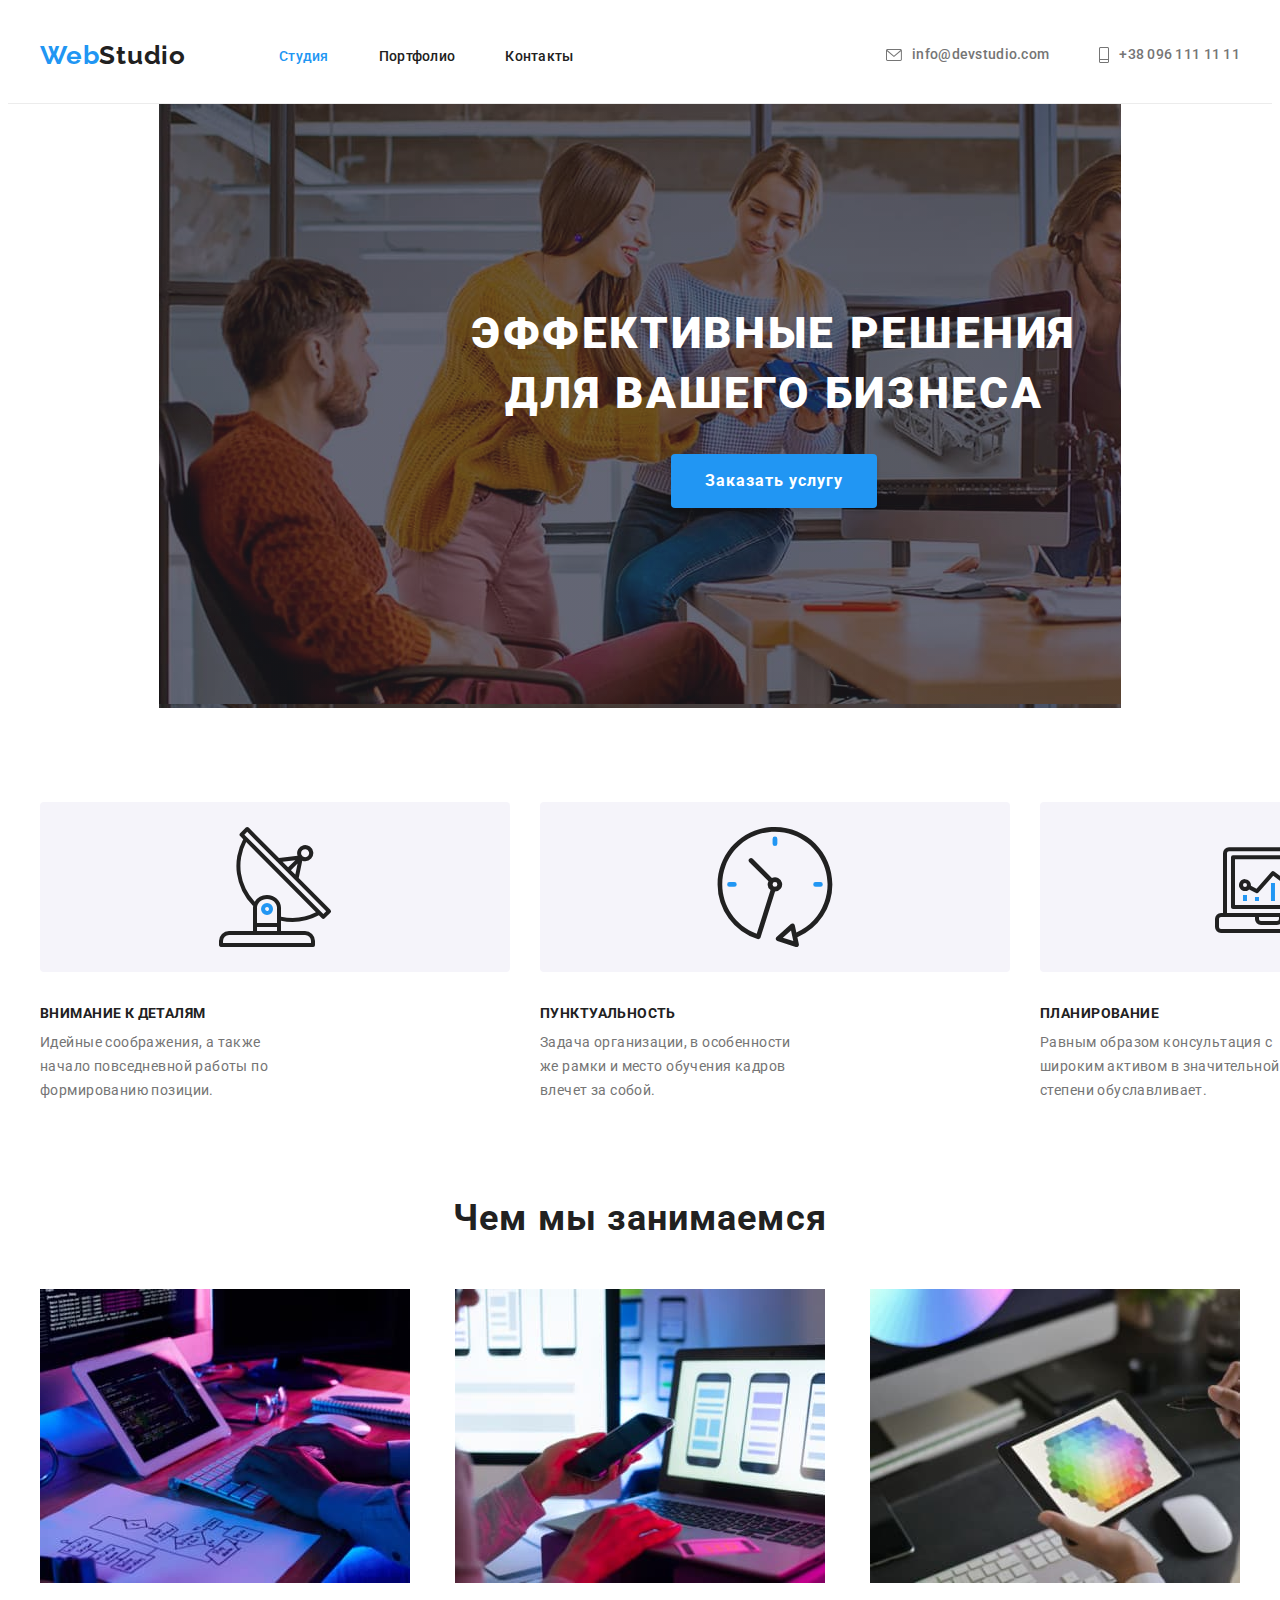
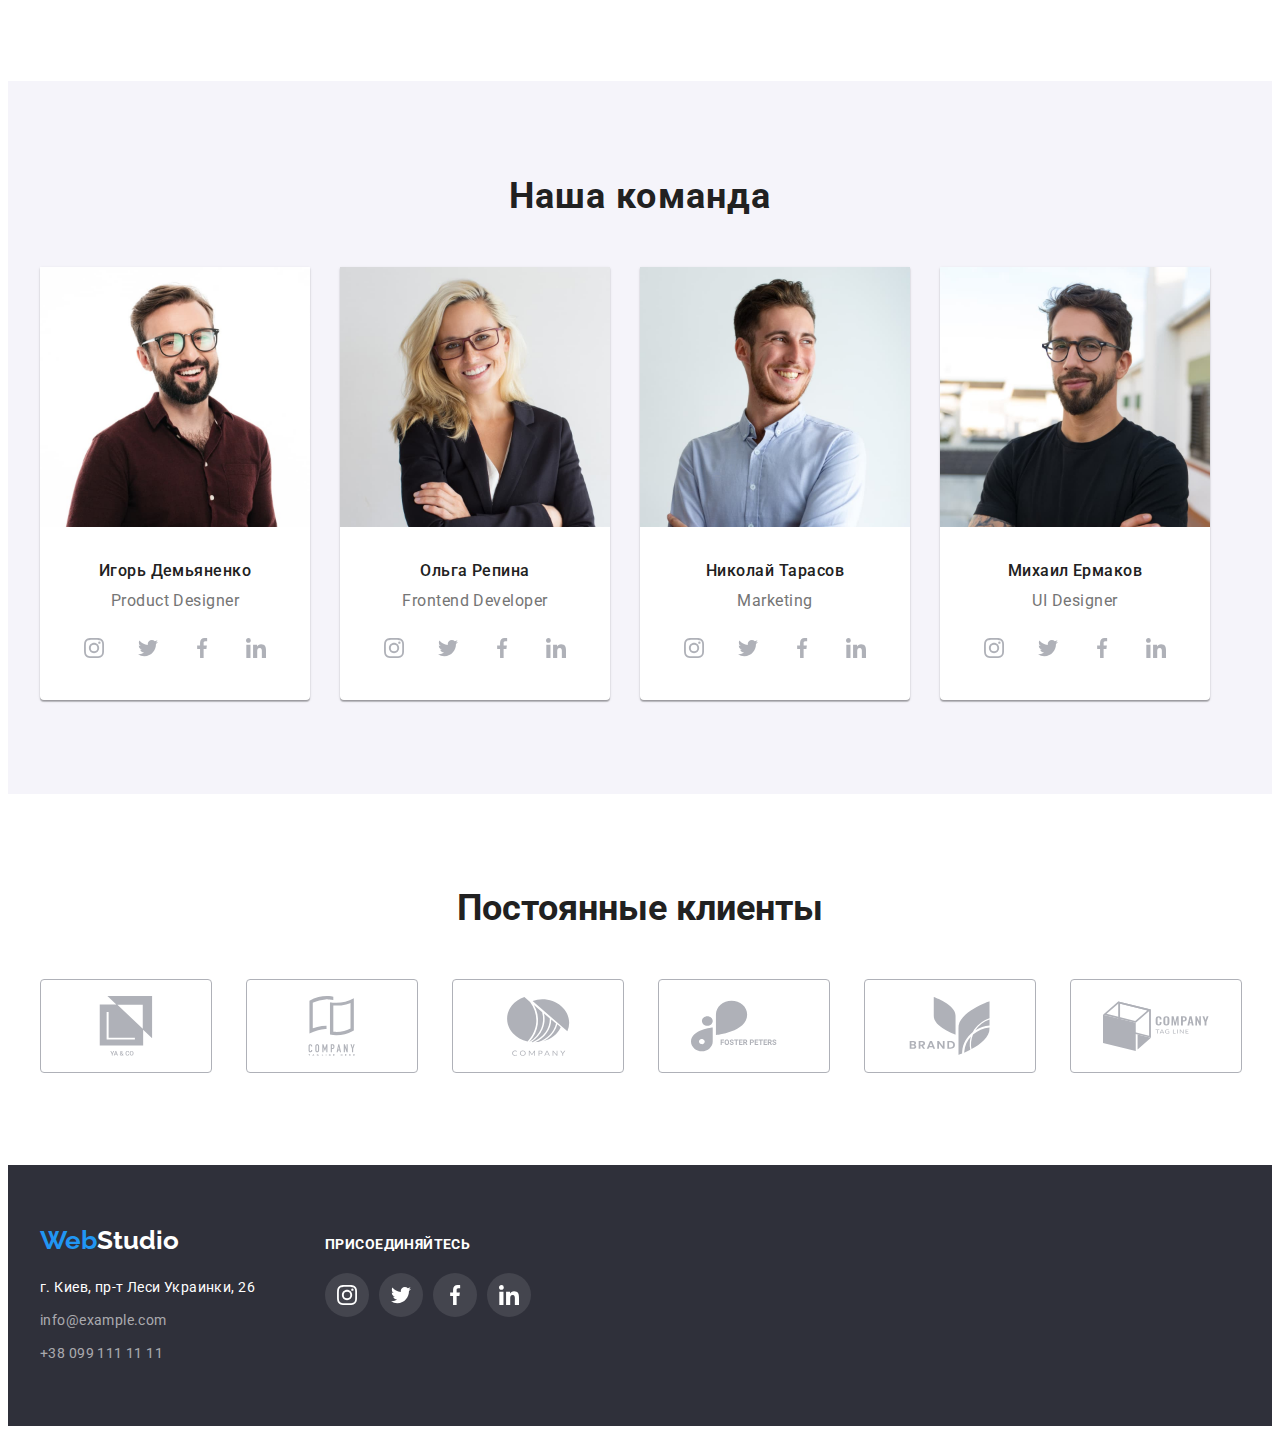
==== index.html @ c55ab740 "SVG icons" ====
<!DOCTYPE html>
<html lang="ru">
  <head>
    <meta charset="UTF-8" />
    <meta http-equiv="X-UA-Compatible" content="IE=edge" />
    <meta name="viewport" content="width=device-width, initial-scale=1.0" />
    <title>Web Studio</title>
    <link rel="preconnect" href="https://fonts.gstatic.com" />
    <link
      href="https://fonts.googleapis.com/css2?family=Raleway:wght@700&family=Roboto:wght@400;500;700;900&display=swap"
      rel="stylesheet"
    />
    <link
      rel="stylesheet"
      href="https://cdnjs.cloudflare.com/ajax/libs/modern-normalize/1.1.0/modern-normalize.min.css"
      integrity="sha512-wpPYUAdjBVSE4KJnH1VR1HeZfpl1ub8YT/NKx4PuQ5NmX2tKuGu6U/JRp5y+Y8XG2tV+wKQpNHVUX03MfMFn9Q=="
      crossorigin="anonymous"
      referrerpolicy="no-referrer"
    />
    <link rel="stylesheet" href="./css/styles.css" />
  </head>
  <body>
    <!-- HEADER -->
    <header class="header">
      <div class="container header-container">
        <nav class="navigation">
          <a class="header-logo link" lang="en" href="./index.html">
            <span class="first-word-header-logo">Web</span>Studio
          </a>

          <ul class="menu list">
            <li class="menu-item">
              <a class="menu-link link current" href="./index.html">Студия</a>
            </li>

            <li class="menu-item">
              <a class="menu-link link" href="./portfolio.html">Портфолио</a>
            </li>

            <li class="menu-item">
              <a class="menu-link link" href="">Контакты</a>
            </li>
          </ul>
        </nav>

        <ul class="header-contacts list">
          <li class="header-contacts-items">
            <a class="mail-link link" href="mailto:info@devstudio.com">
            <svg class="mail-link-icon" width="16" height="12">
              <use href="/img/sprite.svg#icon-envelope-icon"></use>
              </svg>
             info@devstudio.com
            </a>
            </li>
          <li>
            <a class="tel-link link" href="tel:+380961111111">
           <svg class="tel-link-icon" width="10" height="16">
              <use href="/img/sprite.svg#icon-tel-icon"></use>
              </svg>
          +38 096 111 11 11
            </a>
          </li>
        </ul>
      </div>
    </header>

    <main>
      <!-- HERO -->
      <section class="hero section">
        <div class="container">
          <h1 class="hero-title">ЭФФЕКТИВНЫЕ РЕШЕНИЯ ДЛЯ ВАШЕГО БИЗНЕСА</h1>

          <button class="modal-btn-hero" type="button">Заказать услугу</button>
        </div>
      </section>
      <!-- Features -->
      <section class="features section">
        <div class="container">
          <h2 class="features-hidden-title hidden">Особенности</h2>
          <ul class="features-list list">
            <li class="features-items">
              <svg class="features-list-icons" width="270" height="120">
                <use href="/img/sprite.svg#icon-antenna"></use>
              </svg>
              <h3 class="features-title">Внимание к деталям</h3>
              <p class="features-description">
                Идейные соображения, а также начало повседневной работы по формированию позиции.
              </p>
            </li>
            <li class="features-items">
         <svg class="features-list-icons" width="270" height="120">
                <use href="/img/sprite.svg#icon-time"></use>
              </svg>
              <h3 class="features-title">Пунктуальность</h3>
              <p class="features-description">
                Задача организации, в особенности же рамки и место обучения кадров влечет за собой.
              </p>
            </li>
            <li class="features-items">
               <svg class="features-list-icons" width="270" height="120">
                <use href="/img/sprite.svg#icon-pc-icon"></use>
              </svg>
              <h3 class="features-title">Планирование</h3>
              <p class="features-description">
                Равным образом консультация с широким активом в значительной степени обуславливает.
              </p>
            </li>
            <li class="features-items">
               <svg class="features-list-icons" width="270" height="120">
                <use href="/img/sprite.svg#icon-astronaut"></use>
              </svg>
              <h3 class="features-title">Современные технологии</h3>
              <p class="features-description">
                Значимость этих проблем настолько очевидна, что реализация плановых заданий.
              </p>
            </li>
          </ul>
        </div>
      </section>
      <!-- What are we doing -->
      <section class="activity section">
        <div class="container">
          <h2 class="activity-title">Чем мы занимаемся</h2>
          <ul class="activity-list list">
            <li class="activity-items">
              <img
                class="activity-imgs"
                src="./img/box-1.jpg"
                alt="разметка"
                width="370"
                height="294"
              />
            </li>
            <li class="activity-items">
              <img
                class="activity-imgs"
                src="./img/box-2.jpg"
                alt="приложения"
                width="370"
                height="294"
              />
            </li>
            <li class="activity-items">
              <img
                class="activity-imgs"
                src="./img/box-3.jpg"
                alt="дизайн"
                width="370"
                height="294"
              />
            </li>
          </ul>
        </div>
      </section>
      <!-- Our team -->
      <section class="team section">
        <div class="container">
          <h2 class="team-title">Наша команда</h2>
          <ul class="team-list list">
            <li class="team-items">
              <img
                class="team-imgs"
                src="./img/img-1.jpg"
                alt="Игорь Демьяненко"
                width="270"
                height="260"
              />
              <div class="team-box">
                <h3 class="team-subtitle">Игорь Демьяненко</h3>
                <p class="team-description" lang="en">Product Designer</p>
                <ul class="team-social-list">
                  <li class="team-social-list-item list">
                    <a href="" class="team-social-list-link link">
                      <svg class="team-social-list-icons" width="20" height="20">
                        <use href="/img/sprite.svg#icon-instagram"></use>
                      </svg>
                    </a>
                  </li>
                  <li class="team-social-list-item list">
                    <a href="" class="team-social-list-link link">
                      <svg class="team-social-list-icons" width="20" height="20">
                        <use href="/img/sprite.svg#icon-twitter"></use>
                      </svg>
                    </a>
                  </li>
                  <li class="team-social-list-item list">
                    <a href="" class="team-social-list-link link">
                      <svg class="team-social-list-icons" width="20" height="20">
                        <use href="/img/sprite.svg#icon-facebook"></use>
                      </svg>
                    </a>
                  </li>
                  <li class="team-social-list-item list">
                    <a href="" class="team-social-list-link link">
                      <svg class="team-social-list-icons" width="20" height="20">
                        <use href="/img/sprite.svg#icon-linkedin"></use>
                      </svg>
                    </a>
                  </li>
                </ul>
              </div>
            </li>
            <li class="team-items">
              <img
                class="team-imgs"
                src="./img/img-2.jpg"
                alt="Ольга Репина"
                width="270"
                height="260"
              />
              <div class="team-box">
                <h3 class="team-subtitle">Ольга Репина</h3>
                <p class="team-description" lang="en">Frontend Developer</p>
                <ul class="team-social-list">
                  <li class="team-social-list-item list">
                    <a href="" class="team-social-list-link link">
                      <svg class="team-social-list-icons" width="20" height="20">
                        <use href="/img/sprite.svg#icon-instagram"></use>
                      </svg>
                    </a>
                  </li>
                  <li class="team-social-list-item list">
                    <a href="" class="team-social-list-link link">
                      <svg class="team-social-list-icons" width="20" height="20">
                        <use href="/img/sprite.svg#icon-twitter"></use>
                      </svg>
                    </a>
                  </li>
                  <li class="team-social-list-item list">
                    <a href="" class="team-social-list-link link">
                      <svg class="team-social-list-icons" width="20" height="20">
                        <use href="/img/sprite.svg#icon-facebook"></use>
                      </svg>
                    </a>
                  </li>
                  <li class="team-social-list-item list">
                    <a href="" class="team-social-list-link link">
                      <svg class="team-social-list-icons" width="20" height="20">
                        <use href="/img/sprite.svg#icon-linkedin"></use>
                      </svg>
                    </a>
                  </li>
                </ul>
              </div>
            </li>
            <li class="team-items">
              <img
                class="team-imgs"
                src="./img/img-3.jpg"
                alt="Николай Тарасов"
                width="270"
                height="260"
              />
              <div class="team-box">
                <h3 class="team-subtitle">Николай Тарасов</h3>
                <p class="team-description" lang="en">Marketing</p>
                <ul class="team-social-list">
                  <li class="team-social-list-item list">
                    <a href="" class="team-social-list-link link">
                      <svg class="team-social-list-icons" width="20" height="20">
                        <use href="/img/sprite.svg#icon-instagram"></use>
                      </svg>
                    </a>
                  </li>
                  <li class="team-social-list-item list">
                    <a href="" class="team-social-list-link link">
                      <svg class="team-social-list-icons" width="20" height="20">
                        <use href="/img/sprite.svg#icon-twitter"></use>
                      </svg>
                    </a>
                  </li>
                  <li class="team-social-list-item list">
                    <a href="" class="team-social-list-link link">
                      <svg class="team-social-list-icons" width="20" height="20">
                        <use href="/img/sprite.svg#icon-facebook"></use>
                      </svg>
                    </a>
                  </li>
                  <li class="team-social-list-item list">
                    <a href="" class="team-social-list-link link">
                      <svg class="team-social-list-icons" width="20" height="20">
                        <use href="/img/sprite.svg#icon-linkedin"></use>
                      </svg>
                    </a>
                  </li>
                </ul>
              </div>
            </li>
            <li class="team-items">
              <img
                class="team-imgs"
                src="./img/img-4.jpg"
                alt="Михаил Ермаков"
                width="270"
                height="260"
              />
              <div class="team-box">
                <h3 class="team-subtitle">Михаил Ермаков</h3>
                <p class="team-description" lang="en">UI Designer</p>
                <ul class="team-social-list">
                  <li class="team-social-list-item list">
                    <a href="" class="team-social-list-link link">
                      <svg class="team-social-list-icons" width="20" height="20">
                        <use href="/img/sprite.svg#icon-instagram"></use>
                      </svg>
                    </a>
                  </li>
                  <li class="team-social-list-item list">
                    <a href="" class="team-social-list-link link">
                      <svg class="team-social-list-icons" width="20" height="20">
                        <use href="/img/sprite.svg#icon-twitter"></use>
                      </svg>
                    </a>
                  </li>
                  <li class="team-social-list-item list">
                    <a href="" class="team-social-list-link link">
                      <svg class="team-social-list-icons" width="20" height="20">
                        <use href="/img/sprite.svg#icon-facebook"></use>
                      </svg>
                    </a>
                  </li>
                  <li class="team-social-list-item list">
                    <a href="" class="team-social-list-link link">
                      <svg class="team-social-list-icons" width="20" height="20">
                        <use href="/img/sprite.svg#icon-linkedin"></use>
                      </svg>
                    </a>
                  </li>
                </ul>
              </div>
            </li>
          </ul>
        </div>
      </section>
      <!-- Customers -->
      <section class="customers section">
        <div class="container">
          <h2 class="customers-title">Постоянные клиенты</h2>
          <ul class="customers-list list">
            <li class="customers-list-item">
              <a href="" class="customers-link link">
                <svg class="customers-icons" width="41" height="47">
                  <use href="/img/sprite.svg#icon-logo-1"></use>
                </svg>
              </a>
            </li>
            <li class="customers-list-item">
              <a href="" class="customers-link link">
                <svg class="customers-icons" width="41" height="47">
                  <use href="/img/sprite.svg#icon-logo-2"></use>
                </svg>
              </a>
            </li>
            <li class="customers-list-item">
              <a href="" class="customers-link link">
                <svg class="customers-icons" width="41" height="47">
                  <use href="/img/sprite.svg#icon-logo-3"></use>
                </svg>
              </a>
            </li>
            <li class="customers-list-item">
              <a href="" class="customers-link link">
                <svg class="customers-icons" width="41" height="47">
                  <use href="/img/sprite.svg#icon-logo-4"></use>
                </svg>
              </a>
            </li>
            <li class="customers-list-item">
              <a href="" class="customers-link link">
                <svg class="customers-icons" width="41" height="47">
                  <use href="/img/sprite.svg#icon-logo-5"></use>
                </svg>
              </a>
            </li>
            <li class="customers-list-item">
              <a href="" class="customers-link link">
                <svg class="customers-icons" width="41" height="47">
                  <use href="/img/sprite.svg#icon-logo-6"></use>
                </svg>
              </a>
            </li>
          </ul>
        </div>
      </section>
    </main>
    <!-- FOOTER -->
    <footer class="footer">
      <div class="container footer-box-flex">
        <div class="footer-left-box">
<a class="footer-logo link" lang="en" href="./index.html">
          <span class="first-word-footer-logo">Web</span>Studio
        </a>
        <address class="footer-contacts">
          <ul class="footer-contacts-list list">
            <li class="footer-contacts-items">
              <a
                class="footer-contacts-address link"
                href="https://goo.gl/maps/xRziThTajR1GdXdM6"
                target="_blank"
                rel="noopener noreferrer"
                >г. Киев, пр-т Леси Украинки, 26
              </a>
            </li>
            <li class="footer-contacts-items">
              <a class="footer-contacts-links link" href="mailto:info@example.com"
                >info@example.com</a
              >
            </li>
            <li class="footer-contacts-items">
              <a class="footer-contacts-links link" href="tel:+380991111111">+38 099 111 11 11</a>
            </li>
          </ul>
        </address>
        </div>
        <div class="footer-right-box">
        <h3 class="footer-right-box-title">присоединяйтесь</h3>
        <ul class="footer-social-list">
                  <li class="footer-social-list-item list">
                    <a href="" class="footer-social-list-link link">
                      <svg class="footer-social-list-icons" width="20" height="20">
                        <use href="/img/sprite.svg#icon-instagram"></use>
                      </svg>
                    </a>
                  </li>
                  <li class="footer-social-list-item list">
                    <a href="" class="footer-social-list-link link">
                      <svg class="footer-social-list-icons" width="20" height="20">
                        <use href="/img/sprite.svg#icon-twitter"></use>
                      </svg>
                    </a>
                  </li>
                  <li class="footer-social-list-item list">
                    <a href="" class="footer-social-list-link link">
                      <svg class="footer-social-list-icons" width="20" height="20">
                        <use href="/img/sprite.svg#icon-facebook"></use>
                      </svg>
                    </a>
                  </li>
                  <li class="footer-social-list-item list">
                    <a href="" class="footer-social-list-link link">
                      <svg class="footer-social-list-icons" width="20" height="20">
                        <use href="/img/sprite.svg#icon-linkedin"></use>
                      </svg>
                    </a>
                  </li>
                </ul>
        




        </div>
        
      </div>
    </footer>
  </body>
</html>
---- css/styles.css ----
:root {
  --main-font: 'Roboto', sans-serif;
  --secondary-font: 'Raleway', sans-serif;
  --accent-color: #2196f3;
  --main-font-color: #212121;
  --secondary-font-color: #ffffff;
  --descriprion-font-color: #757575;
  --hover-hero-btn-color: #188ce8;
  --background-color-team: #f5f4fa;
  --second-background-color: #2f303a;
  --footter-cont-list: rgba(255, 255, 255, 0.6);
  --social-links-color: #AFB1B8;
}

body {
  color: var(--main-font-color);
  font-family: var(--main-font);
}

.link {
  text-decoration: none;
}
.list {
  list-style: none;
}
h1,
h2,
h3,
h4,
h5,
h6,
p {
  margin-top: 0;
  margin-bottom: 0;
}
ul,
ol {
  margin-top: 0;
  margin-bottom: 0;
  margin-left: 0;
  padding-left: 0;
}
/* ===============COMPONENTS================== */
.hidden {
  display: none;
}
.container {
  width: 1200px;
  margin: 0 auto;
  padding-left: 15px;
  padding-right: 15px;
}
.section {
  padding-top: 94px;
  padding-bottom: 94px;
}

/* ================END COMPONENTS================= */
/* =======HEADER======== */
.header {
  padding-top: 32px;
  padding-bottom: 32px;
  border-bottom: 1px solid #ececec;
}
.header-container {
  display: flex;
  align-items: center;
  justify-content: space-between;
}
.navigation {
  display: flex;
  align-items: center;
}
.header-contacts {
  display: flex;
  align-items: center;
  padding-left: 0;
}
.header-logo {
  margin-right: 93px;
}
.menu {
  display: flex;
  align-items: center;
  padding-left: 0;
}
.menu-item:not(:last-child) {
  margin-right: 50px;
}
.header-contacts-items:not(:last-child) {
  margin-right: 50px;
}
.header-logo {
  font-family: var(--secondary-font);
  font-weight: 700;
  font-size: 26px;
  line-height: 1.19;

  letter-spacing: 0.03em;
  color: var(--main-font-color);
}
.first-word-header-logo {
  color: var(--accent-color);
}
.menu-link {
  font-weight: 500;
  font-size: 14px;
  line-height: 1.14;
  letter-spacing: 0.02em;
  color: var(--main-font-color);
}
.menu-link:hover,
.menu-link:focus {
  color: var(--accent-color);
}
.mail-link,
.tel-link {
  display: flex;
  align-items: center;
  font-weight: 500;
  font-size: 14px;
  line-height: 1.14;
  letter-spacing: 0.02em;
  color: var(--descriprion-font-color);
}
.mail-link:hover,
.mail-link :focus {
  color: var(--accent-color);
}
.tel-link:hover,
.tel-link:focus {
  color: var(--accent-color);
}
.current {
  color: var(--accent-color);
}
.mail-link-icon, .tel-link-icon {
  fill: var(--descriprion-font-color);
  margin-right: 10px;
}
.mail-link:hover .mail-link-icon,
.mail-link:focus .mail-link-icon {
fill: var(--accent-color);
}
.tel-link:hover .tel-link-icon,
.tel-link:focus .tel-link-icon {
fill: var(--accent-color);
}
/* ========END HEADER======== */

/* ==========HERO============ */
.hero {
  background-image: linear-gradient(rgba(47, 48, 58, 0.4), rgba(47, 48, 58, 0.4)), url(/img/hero-img-bgd.jpg); 
  background-color: var(--second-background-color);
  background-size: auto auto;
  margin: 0 151px;
  text-align: center;
  padding-top: 200px;
  padding-bottom: 200px;
}
.hero-title {
  margin: 0 auto;
  font-weight: 900;
  font-size: 44px;
  line-height: 1.36;
  text-align: center;
  letter-spacing: 0.06em;
  text-transform: uppercase;
  max-width: 696px;
  color: var(--secondary-font-color);
}

.modal-btn-hero {
  font-family: var(--main-font);
  background-color: var(--accent-color);
  cursor: pointer;
  font-weight: bold;
  font-size: 16px;
  line-height: 1.87;
  align-items: center;
  text-align: center;
  letter-spacing: 0.06em;
  padding: 10px 32px;
  margin-top: 30px;
  color: var(--secondary-font-color);
  box-shadow: 0px 4px 4px rgba(0, 0, 0, 0.15);
  border-radius: 4px;
  border-color: transparent;
}

.modal-btn-hero:hover,
.modal-btn-hero:focus {
  background-color: var(--hover-hero-btn-color);
}

/* ==============END HERO=========== */

/* ===============FEATURES=========== */
.features {
  padding-bottom: 47px;
}

.features-list {
  display: flex;
  padding-left: 0;
}
.features-title {
  margin-bottom: 10px;
  font-weight: 700;
  font-size: 14px;
  line-height: 1.14;
  letter-spacing: 0.03em;
  text-transform: uppercase;
}
.features-description {
  width: 270px;
  font-weight: 400;
  font-size: 14px;
  line-height: 1.71;
  letter-spacing: 0.03em;
  color: var(--descriprion-font-color);
}
.features-items:not(:last-child) {
  margin-right: 30px;
}
.features-list-icons {
  margin-bottom: 30px;
  padding: 25px 100px;
  background-color: var(--background-color-team);
  border-radius: 4px;
}
/* ================END FEATURES========== */

/* =================ACTIVITY============== */
.activity {
  padding-top: 47px;
}
.activity-title {
  margin-bottom: 50px;
  font-weight: 700;
  font-size: 36px;
  line-height: 1.17;
  text-align: center;
  letter-spacing: 0.03em;
}
.activity-list {
  padding-left: 0;
  align-items: center;
  display: flex;
  justify-content: space-between;
}

/* ====================END ACTIVITY================ */

/* ===================OUR TEAM=================== */
.team {
  background-color: var(--background-color-team);
}
.team-title {
  margin-bottom: 50px;
  font-weight: 700;
  font-size: 36px;
  line-height: 1.17;
  text-align: center;
  letter-spacing: 0.03em;
}
.team-subtitle {
  margin-bottom: 10px;
  font-weight: 500;
  font-size: 16px;
  line-height: 1.19;
  text-align: center;
  letter-spacing: 0.03em;
}
.team-description {
  font-weight: 400;
  font-size: 16px;
  line-height: 1.19;
  text-align: center;
  letter-spacing: 0.03em;
  color: var(--descriprion-font-color);
}
.team-list {
  display: flex;
  padding-left: 0;
  margin-left: -30px;
  margin-top: -30px;
}
.team-box {
  padding-top: 30px;
}

.team-items {
  margin-left: 30px;
  margin-top: 30px;
  width: 270px;
  background: #ffffff;
  box-shadow: 0px 1px 3px rgba(0, 0, 0, 0.12), 0px 1px 1px rgba(0, 0, 0, 0.14),
    0px 2px 1px rgba(0, 0, 0, 0.2);
  border-radius: 0px 0px 4px 4px;
}
.team-social-list {
 
    display: flex;
    justify-content: space-between;
    padding-left: 32px;
    padding-right: 32px;
    padding-bottom: 30px;
    margin-top: 16px;
}

.team-social-list-link {
    display: flex;
    align-items: center;
    justify-content: center;
    fill: var(--social-links-color);
    width: 44px;
    height: 44px;
    border-radius: 50%;
}
.team-social-list-link:hover .team-social-list-icons,
.team-social-list-link:hover .team-social-list-icons {
  background-color: var( --accent-color);
  fill: var(--secondary-font-color);
}
.team-social-list-link:hover,
.team-social-list-link:focus {
  background-color: var( --accent-color);
}

/* ======================END OUR TEAM============== */
/* =======================CUSTOMERS=================== */
.customers-title {
  font-weight: 700;
  font-size: 36px;
  line-height: 1.16;
  text-align: center;
  color: var(--main-font-color);
  margin-bottom: 50px;
  
}
.customers-list {
  display: flex;
  justify-content: space-between;
}
.customers-list-item {
    width: 170px;
    height: 92px;
 
}
.customers-link {
  display: flex;
  justify-content: center;
  align-items: center;
  fill: var(--social-links-color);
  border: 1px solid #afb1b8;
  border-radius: 4px;
  width: 100%;
  height: 100%;

}
.customers-icons {
  width: 106px;
  height: 60px;
}

.customers-link:hover,
.customers-link:focus {
  border-color: var(--accent-color);
}

.customers-link:hover .customers-icons,
.customers-link:focus .customers-icons {
  fill: var(--accent-color);
}
/* =======================END CUSTOMERS================ */

/* =====================FOOTER======================= */
.footer {
  background-color: var(--second-background-color);
  padding-top: 60px;
  padding-bottom: 60px;
}
.footer-logo {
  display: inline-block;
  margin-bottom: 20px;
  font-family: var(--secondary-font);
  font-weight: 700;
  font-size: 26px;
  line-height: 1.19;
  color: var(--secondary-font-color);
}
.first-word-footer-logo {
  color: var(--accent-color);
}
.footer-box-flex {
  display: flex;
  align-items: baseline;
}
.footer-contacts-links:hover,
.footer-contacts-links:focus {
  color: var(--accent-color);
}
.footer-contacts-address:hover,
.footer-contacts-address:focus {
  color: var(--accent-color);
}
.footer-contacts-address {
  font-style: normal;
  font-weight: normal;
  font-size: 14px;
  line-height: 1.71;
  letter-spacing: 0.03em;
  color: var(--secondary-font-color);
}
.footer-contacts-links {
  font-style: normal;
  font-weight: normal;
  font-size: 14px;
  line-height: 1.71;
  letter-spacing: 0.03em;
  color: var(--footter-cont-list);
}
.footer-contacts-list {
  padding-left: 0;
}
.footer-contacts-items:not(:last-child) {
  margin-bottom: 9px;
}
.footer-left-box{
  margin-right: 70px;
}
.footer-right-box-title { 
  font-size: 14px;
    line-height: 1.14;
    letter-spacing: 0.03em;
    text-transform: uppercase;
    color: var(--secondary-font-color);
    margin-bottom: 20px;

}
.footer-right-box {
    width: 206px;
    height: 80px;
}
.footer-social-list {
    display: flex;
    align-items: baseline;
    justify-content: space-between;

}
.footer-social-list-link {
display: flex;
justify-content: center;
align-items: center;
width: 44px;
height: 44px;
border-radius: 50%;
 background-color: rgba(255, 255, 255, 0.1);
fill: var(--secondary-font-color);
}
.footer-social-list-link:hover .footer-social-list-icons,
.footer-social-list-link:hover .footer-social-list-icons {
  background-color: var( --accent-color);
  fill: var(--secondary-font-color);
}
.footer-social-list-link:hover,
.footer-social-list-link:focus {
  background-color: var( --accent-color);
}
/* ====================END FOOTER================= */

/* ====================PORTFOLIO=================== */
.portfolio-section {
  text-align: center;
}
.portfolio-modal-btn {
  padding: 6px 22px;
  font-family: var(--main-font);
  cursor: pointer;
  font-weight: 500;
  font-size: 16px;
  line-height: 1.62;
  text-align: center;
  letter-spacing: 0.03em;
  color: var(--main-font-color);
  background-color: var(--background-color-team);
  border-radius: 4px;
  border-color: transparent;
}
.portfolio-modal-btn:hover,
.portfolio-modal-btn:focus {
  color: var(--secondary-font-color);
  background-color: var(--accent-color);
  box-shadow: 0px 3px 1px rgba(0, 0, 0, 0.1), 0px 1px 2px rgba(0, 0, 0, 0.08),
    0px 2px 2px rgba(0, 0, 0, 0.12);
  border-radius: 4px;
}
.projects-subtitle {
  margin-bottom: 4px;
  font-weight: 700;
  font-size: 18px;
  line-height: 2;
  letter-spacing: 0.06em;
}
.projects-description {
  font-weight: normal;
  font-size: 16px;
  line-height: 1.87;
  letter-spacing: 0.03em;
  color: var(--descriprion-font-color);
}
.portfolio-list {
  display: flex;
  padding-left: 0;
  justify-content: center;

  align-items: center;
  text-align: center;
  margin-bottom: 50px;
}
.portfolio-projects {
  display: flex;
  margin-left: -30px;
  margin-top: -30px;
  padding-left: 0;
  flex-wrap: wrap;
}
.btn-portfolio-item:not(:last-child) {
  margin-right: 8px;
}
.projects-item {
  margin-left: 30px;
  margin-top: 30px;
  width: 370px;
  background: #ffffff;
}
.box-projects {
  border: 1px solid #eeeeee;
  border-top: none;
  padding: 20px 24px;
}
.projects-img {
  display: block;
}
/* ===================END PORTFOLIO============= */
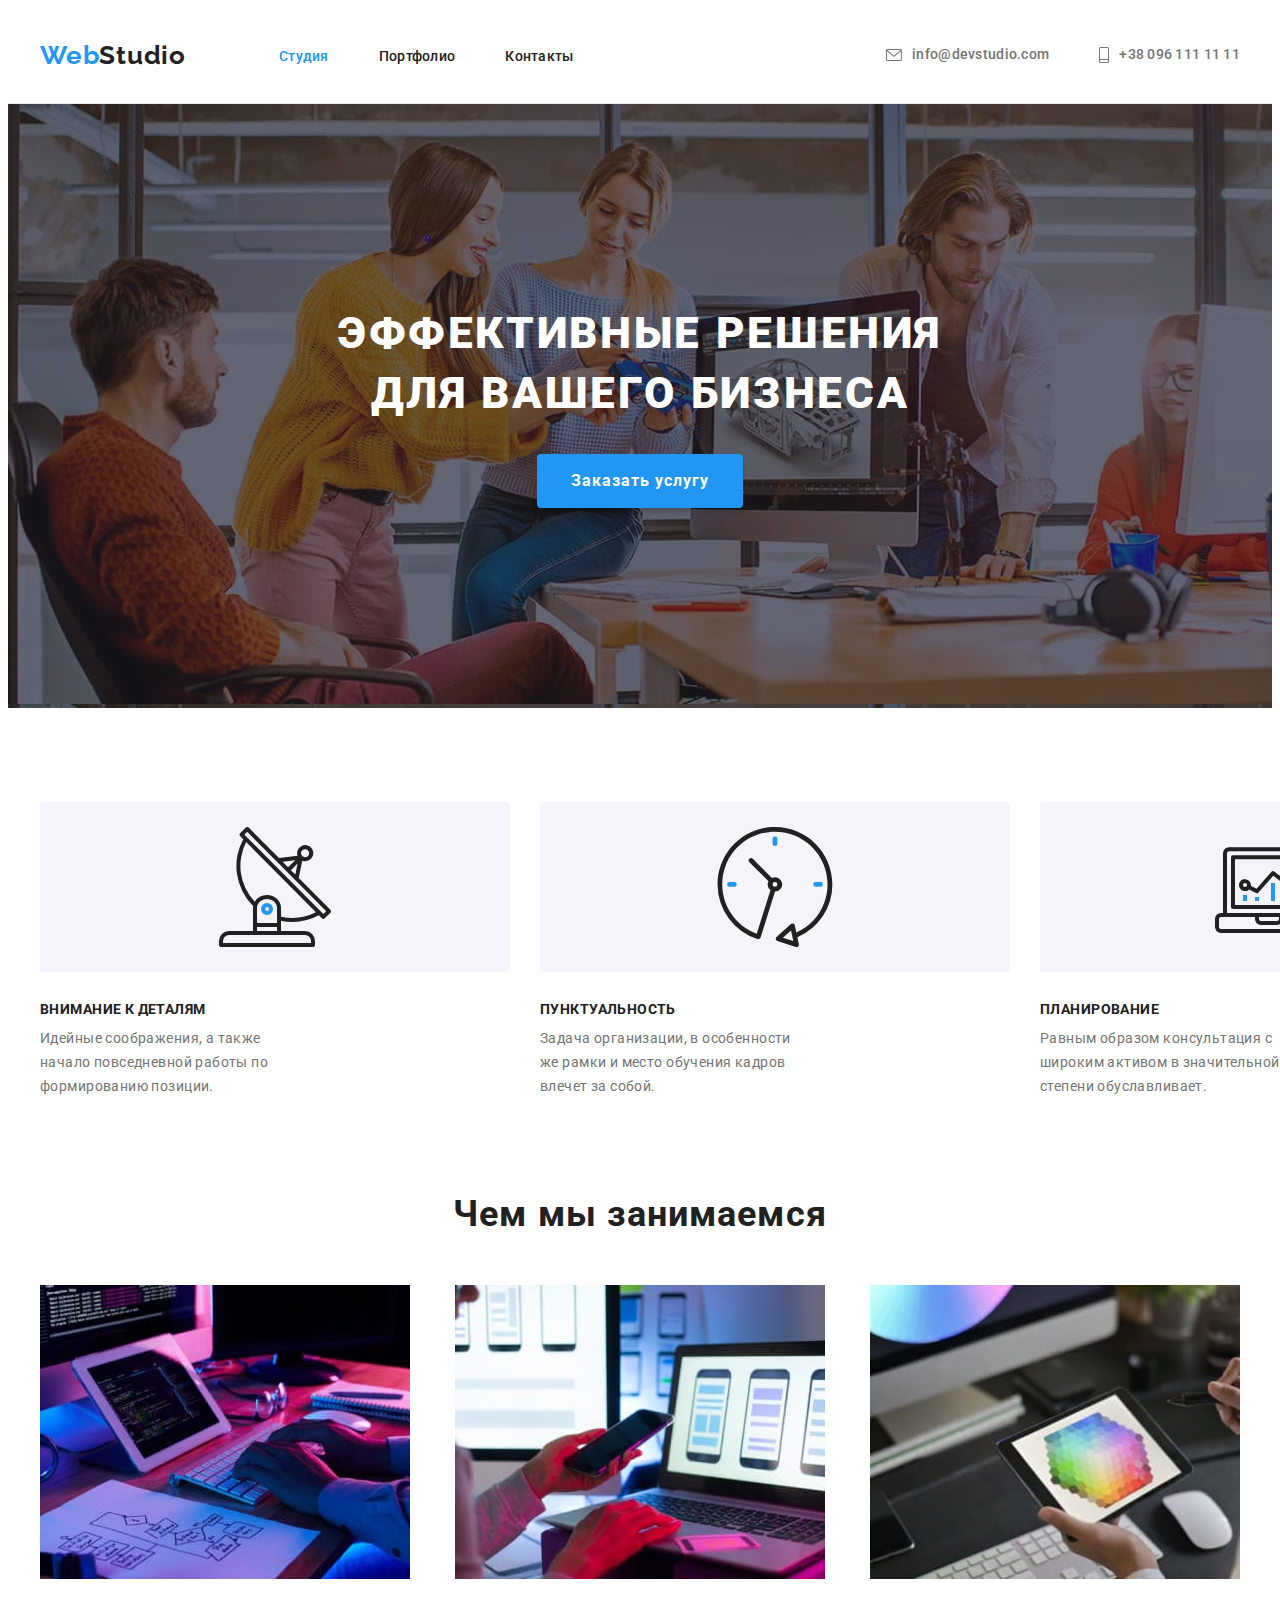
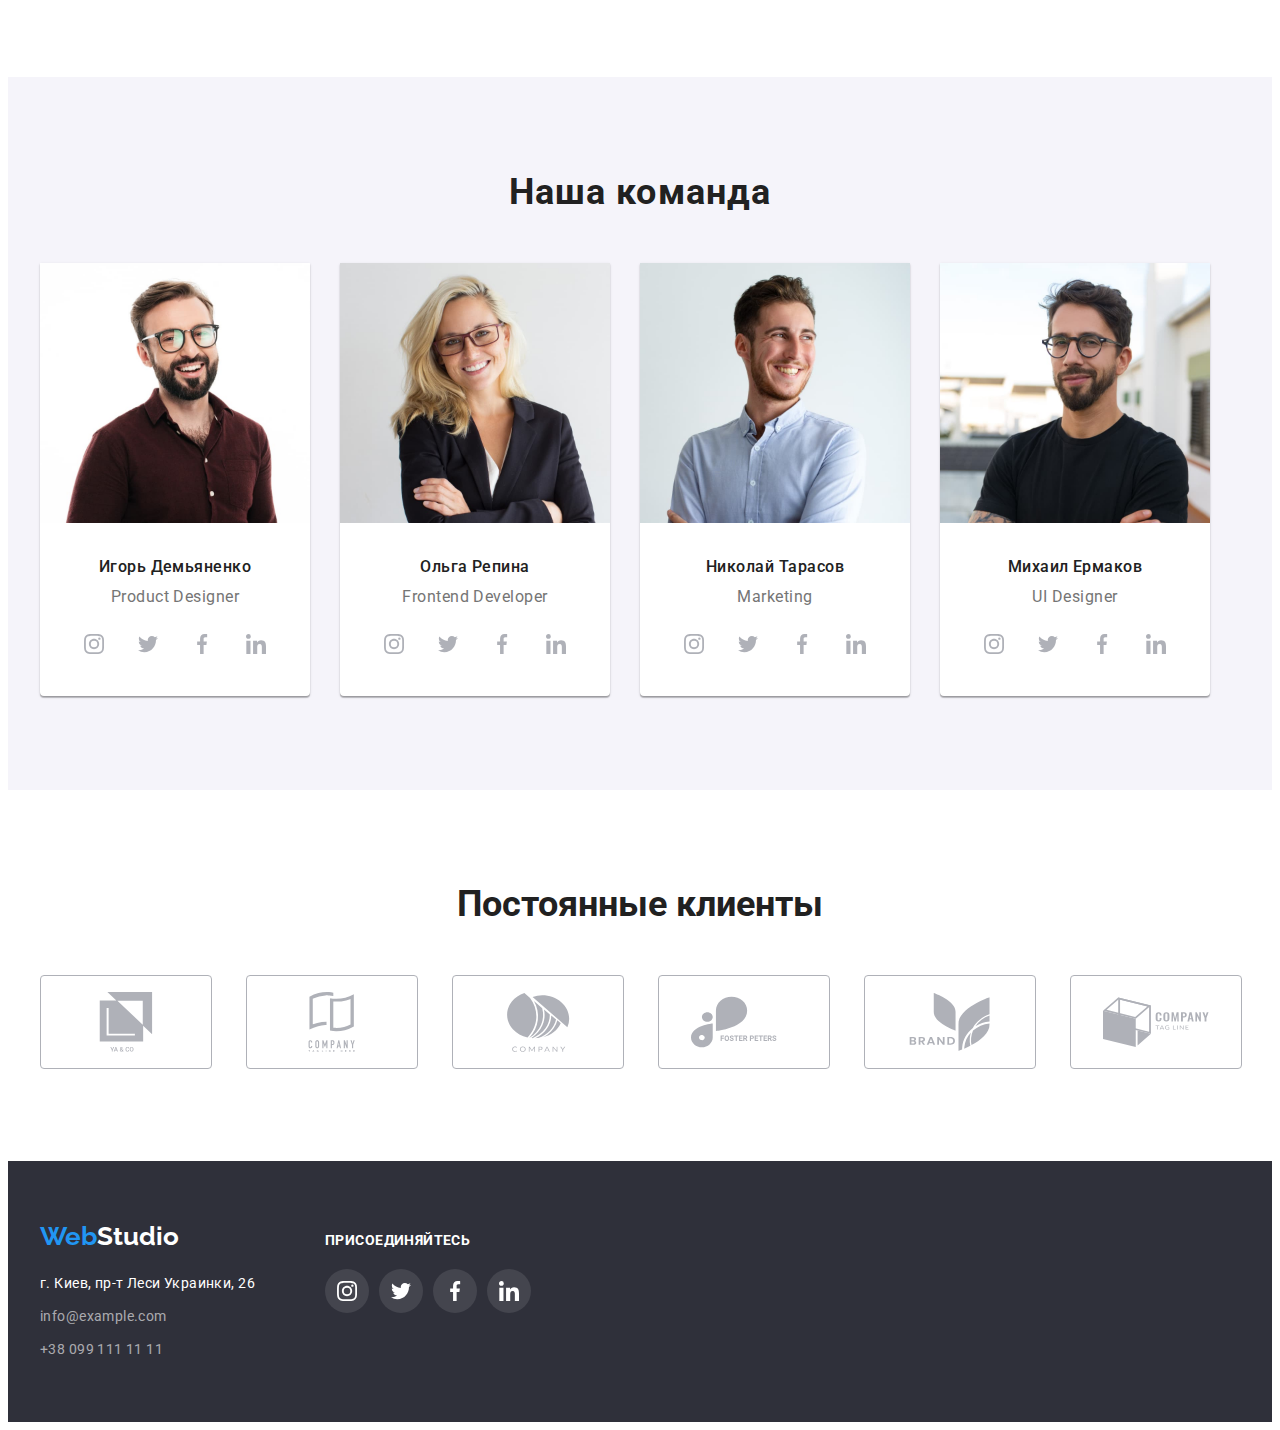
==== commit 93c71379: "Corrections" ====
--- a/index.html
+++ b/index.html
@@ -46,18 +46,18 @@
         <ul class="header-contacts list">
           <li class="header-contacts-items">
             <a class="mail-link link" href="mailto:info@devstudio.com">
-            <svg class="mail-link-icon" width="16" height="12">
-              <use href="/img/sprite.svg#icon-envelope-icon"></use>
+              <svg class="mail-link-icon" width="16" height="12">
+                <use href="./img/sprite.svg#icon-envelope-icon"></use>
               </svg>
-             info@devstudio.com
+              info@devstudio.com
             </a>
-            </li>
+          </li>
           <li>
             <a class="tel-link link" href="tel:+380961111111">
-           <svg class="tel-link-icon" width="10" height="16">
-              <use href="/img/sprite.svg#icon-tel-icon"></use>
+              <svg class="tel-link-icon" width="10" height="16">
+                <use href="./img/sprite.svg#icon-tel-icon"></use>
               </svg>
-          +38 096 111 11 11
+              +38 096 111 11 11
             </a>
           </li>
         </ul>
@@ -79,36 +79,48 @@
           <h2 class="features-hidden-title hidden">Особенности</h2>
           <ul class="features-list list">
             <li class="features-items">
-              <svg class="features-list-icons" width="270" height="120">
-                <use href="/img/sprite.svg#icon-antenna"></use>
-              </svg>
+              <div class="features-box">
+                <svg class="features-list-icons" width="270" height="120">
+                  <use href="./img/sprite.svg#icon-antenna"></use>
+                </svg>
+              </div>
+
               <h3 class="features-title">Внимание к деталям</h3>
               <p class="features-description">
                 Идейные соображения, а также начало повседневной работы по формированию позиции.
               </p>
             </li>
             <li class="features-items">
-         <svg class="features-list-icons" width="270" height="120">
-                <use href="/img/sprite.svg#icon-time"></use>
-              </svg>
+              <div class="features-box">
+                <svg class="features-list-icons" width="270" height="120">
+                  <use href="./img/sprite.svg#icon-time"></use>
+                </svg>
+              </div>
+
               <h3 class="features-title">Пунктуальность</h3>
               <p class="features-description">
                 Задача организации, в особенности же рамки и место обучения кадров влечет за собой.
               </p>
             </li>
             <li class="features-items">
-               <svg class="features-list-icons" width="270" height="120">
-                <use href="/img/sprite.svg#icon-pc-icon"></use>
-              </svg>
+              <div class="features-box">
+                <svg class="features-list-icons" width="270" height="120">
+                  <use href="./img/sprite.svg#icon-pc-icon"></use>
+                </svg>
+              </div>
+
               <h3 class="features-title">Планирование</h3>
               <p class="features-description">
                 Равным образом консультация с широким активом в значительной степени обуславливает.
               </p>
             </li>
             <li class="features-items">
-               <svg class="features-list-icons" width="270" height="120">
-                <use href="/img/sprite.svg#icon-astronaut"></use>
-              </svg>
+              <div class="features-box">
+                <svg class="features-list-icons" width="270" height="120">
+                  <use href="./img/sprite.svg#icon-astronaut"></use>
+                </svg>
+              </div>
+
               <h3 class="features-title">Современные технологии</h3>
               <p class="features-description">
                 Значимость этих проблем настолько очевидна, что реализация плановых заданий.
@@ -172,28 +184,28 @@
                   <li class="team-social-list-item list">
                     <a href="" class="team-social-list-link link">
                       <svg class="team-social-list-icons" width="20" height="20">
-                        <use href="/img/sprite.svg#icon-instagram"></use>
-                      </svg>
-                    </a>
-                  </li>
-                  <li class="team-social-list-item list">
-                    <a href="" class="team-social-list-link link">
-                      <svg class="team-social-list-icons" width="20" height="20">
-                        <use href="/img/sprite.svg#icon-twitter"></use>
-                      </svg>
-                    </a>
-                  </li>
-                  <li class="team-social-list-item list">
-                    <a href="" class="team-social-list-link link">
-                      <svg class="team-social-list-icons" width="20" height="20">
-                        <use href="/img/sprite.svg#icon-facebook"></use>
-                      </svg>
-                    </a>
-                  </li>
-                  <li class="team-social-list-item list">
-                    <a href="" class="team-social-list-link link">
-                      <svg class="team-social-list-icons" width="20" height="20">
-                        <use href="/img/sprite.svg#icon-linkedin"></use>
+                        <use href="./img/sprite.svg#icon-instagram"></use>
+                      </svg>
+                    </a>
+                  </li>
+                  <li class="team-social-list-item list">
+                    <a href="" class="team-social-list-link link">
+                      <svg class="team-social-list-icons" width="20" height="20">
+                        <use href="./img/sprite.svg#icon-twitter"></use>
+                      </svg>
+                    </a>
+                  </li>
+                  <li class="team-social-list-item list">
+                    <a href="" class="team-social-list-link link">
+                      <svg class="team-social-list-icons" width="20" height="20">
+                        <use href="./img/sprite.svg#icon-facebook"></use>
+                      </svg>
+                    </a>
+                  </li>
+                  <li class="team-social-list-item list">
+                    <a href="" class="team-social-list-link link">
+                      <svg class="team-social-list-icons" width="20" height="20">
+                        <use href="./img/sprite.svg#icon-linkedin"></use>
                       </svg>
                     </a>
                   </li>
@@ -215,28 +227,28 @@
                   <li class="team-social-list-item list">
                     <a href="" class="team-social-list-link link">
                       <svg class="team-social-list-icons" width="20" height="20">
-                        <use href="/img/sprite.svg#icon-instagram"></use>
-                      </svg>
-                    </a>
-                  </li>
-                  <li class="team-social-list-item list">
-                    <a href="" class="team-social-list-link link">
-                      <svg class="team-social-list-icons" width="20" height="20">
-                        <use href="/img/sprite.svg#icon-twitter"></use>
-                      </svg>
-                    </a>
-                  </li>
-                  <li class="team-social-list-item list">
-                    <a href="" class="team-social-list-link link">
-                      <svg class="team-social-list-icons" width="20" height="20">
-                        <use href="/img/sprite.svg#icon-facebook"></use>
-                      </svg>
-                    </a>
-                  </li>
-                  <li class="team-social-list-item list">
-                    <a href="" class="team-social-list-link link">
-                      <svg class="team-social-list-icons" width="20" height="20">
-                        <use href="/img/sprite.svg#icon-linkedin"></use>
+                        <use href="./img/sprite.svg#icon-instagram"></use>
+                      </svg>
+                    </a>
+                  </li>
+                  <li class="team-social-list-item list">
+                    <a href="" class="team-social-list-link link">
+                      <svg class="team-social-list-icons" width="20" height="20">
+                        <use href="./img/sprite.svg#icon-twitter"></use>
+                      </svg>
+                    </a>
+                  </li>
+                  <li class="team-social-list-item list">
+                    <a href="" class="team-social-list-link link">
+                      <svg class="team-social-list-icons" width="20" height="20">
+                        <use href="./img/sprite.svg#icon-facebook"></use>
+                      </svg>
+                    </a>
+                  </li>
+                  <li class="team-social-list-item list">
+                    <a href="" class="team-social-list-link link">
+                      <svg class="team-social-list-icons" width="20" height="20">
+                        <use href="./img/sprite.svg#icon-linkedin"></use>
                       </svg>
                     </a>
                   </li>
@@ -258,28 +270,28 @@
                   <li class="team-social-list-item list">
                     <a href="" class="team-social-list-link link">
                       <svg class="team-social-list-icons" width="20" height="20">
-                        <use href="/img/sprite.svg#icon-instagram"></use>
-                      </svg>
-                    </a>
-                  </li>
-                  <li class="team-social-list-item list">
-                    <a href="" class="team-social-list-link link">
-                      <svg class="team-social-list-icons" width="20" height="20">
-                        <use href="/img/sprite.svg#icon-twitter"></use>
-                      </svg>
-                    </a>
-                  </li>
-                  <li class="team-social-list-item list">
-                    <a href="" class="team-social-list-link link">
-                      <svg class="team-social-list-icons" width="20" height="20">
-                        <use href="/img/sprite.svg#icon-facebook"></use>
-                      </svg>
-                    </a>
-                  </li>
-                  <li class="team-social-list-item list">
-                    <a href="" class="team-social-list-link link">
-                      <svg class="team-social-list-icons" width="20" height="20">
-                        <use href="/img/sprite.svg#icon-linkedin"></use>
+                        <use href="./img/sprite.svg#icon-instagram"></use>
+                      </svg>
+                    </a>
+                  </li>
+                  <li class="team-social-list-item list">
+                    <a href="" class="team-social-list-link link">
+                      <svg class="team-social-list-icons" width="20" height="20">
+                        <use href="./img/sprite.svg#icon-twitter"></use>
+                      </svg>
+                    </a>
+                  </li>
+                  <li class="team-social-list-item list">
+                    <a href="" class="team-social-list-link link">
+                      <svg class="team-social-list-icons" width="20" height="20">
+                        <use href="./img/sprite.svg#icon-facebook"></use>
+                      </svg>
+                    </a>
+                  </li>
+                  <li class="team-social-list-item list">
+                    <a href="" class="team-social-list-link link">
+                      <svg class="team-social-list-icons" width="20" height="20">
+                        <use href="./img/sprite.svg#icon-linkedin"></use>
                       </svg>
                     </a>
                   </li>
@@ -301,28 +313,28 @@
                   <li class="team-social-list-item list">
                     <a href="" class="team-social-list-link link">
                       <svg class="team-social-list-icons" width="20" height="20">
-                        <use href="/img/sprite.svg#icon-instagram"></use>
-                      </svg>
-                    </a>
-                  </li>
-                  <li class="team-social-list-item list">
-                    <a href="" class="team-social-list-link link">
-                      <svg class="team-social-list-icons" width="20" height="20">
-                        <use href="/img/sprite.svg#icon-twitter"></use>
-                      </svg>
-                    </a>
-                  </li>
-                  <li class="team-social-list-item list">
-                    <a href="" class="team-social-list-link link">
-                      <svg class="team-social-list-icons" width="20" height="20">
-                        <use href="/img/sprite.svg#icon-facebook"></use>
-                      </svg>
-                    </a>
-                  </li>
-                  <li class="team-social-list-item list">
-                    <a href="" class="team-social-list-link link">
-                      <svg class="team-social-list-icons" width="20" height="20">
-                        <use href="/img/sprite.svg#icon-linkedin"></use>
+                        <use href="./img/sprite.svg#icon-instagram"></use>
+                      </svg>
+                    </a>
+                  </li>
+                  <li class="team-social-list-item list">
+                    <a href="" class="team-social-list-link link">
+                      <svg class="team-social-list-icons" width="20" height="20">
+                        <use href="./img/sprite.svg#icon-twitter"></use>
+                      </svg>
+                    </a>
+                  </li>
+                  <li class="team-social-list-item list">
+                    <a href="" class="team-social-list-link link">
+                      <svg class="team-social-list-icons" width="20" height="20">
+                        <use href="./img/sprite.svg#icon-facebook"></use>
+                      </svg>
+                    </a>
+                  </li>
+                  <li class="team-social-list-item list">
+                    <a href="" class="team-social-list-link link">
+                      <svg class="team-social-list-icons" width="20" height="20">
+                        <use href="./img/sprite.svg#icon-linkedin"></use>
                       </svg>
                     </a>
                   </li>
@@ -340,42 +352,42 @@
             <li class="customers-list-item">
               <a href="" class="customers-link link">
                 <svg class="customers-icons" width="41" height="47">
-                  <use href="/img/sprite.svg#icon-logo-1"></use>
-                </svg>
-              </a>
-            </li>
-            <li class="customers-list-item">
-              <a href="" class="customers-link link">
-                <svg class="customers-icons" width="41" height="47">
-                  <use href="/img/sprite.svg#icon-logo-2"></use>
-                </svg>
-              </a>
-            </li>
-            <li class="customers-list-item">
-              <a href="" class="customers-link link">
-                <svg class="customers-icons" width="41" height="47">
-                  <use href="/img/sprite.svg#icon-logo-3"></use>
-                </svg>
-              </a>
-            </li>
-            <li class="customers-list-item">
-              <a href="" class="customers-link link">
-                <svg class="customers-icons" width="41" height="47">
-                  <use href="/img/sprite.svg#icon-logo-4"></use>
-                </svg>
-              </a>
-            </li>
-            <li class="customers-list-item">
-              <a href="" class="customers-link link">
-                <svg class="customers-icons" width="41" height="47">
-                  <use href="/img/sprite.svg#icon-logo-5"></use>
-                </svg>
-              </a>
-            </li>
-            <li class="customers-list-item">
-              <a href="" class="customers-link link">
-                <svg class="customers-icons" width="41" height="47">
-                  <use href="/img/sprite.svg#icon-logo-6"></use>
+                  <use href="./img/sprite.svg#icon-logo-1"></use>
+                </svg>
+              </a>
+            </li>
+            <li class="customers-list-item">
+              <a href="" class="customers-link link">
+                <svg class="customers-icons" width="41" height="47">
+                  <use href="./img/sprite.svg#icon-logo-2"></use>
+                </svg>
+              </a>
+            </li>
+            <li class="customers-list-item">
+              <a href="" class="customers-link link">
+                <svg class="customers-icons" width="41" height="47">
+                  <use href="./img/sprite.svg#icon-logo-3"></use>
+                </svg>
+              </a>
+            </li>
+            <li class="customers-list-item">
+              <a href="" class="customers-link link">
+                <svg class="customers-icons" width="41" height="47">
+                  <use href="./img/sprite.svg#icon-logo-4"></use>
+                </svg>
+              </a>
+            </li>
+            <li class="customers-list-item">
+              <a href="" class="customers-link link">
+                <svg class="customers-icons" width="41" height="47">
+                  <use href="./img/sprite.svg#icon-logo-5"></use>
+                </svg>
+              </a>
+            </li>
+            <li class="customers-list-item">
+              <a href="" class="customers-link link">
+                <svg class="customers-icons" width="41" height="47">
+                  <use href="./img/sprite.svg#icon-logo-6"></use>
                 </svg>
               </a>
             </li>
@@ -387,70 +399,64 @@
     <footer class="footer">
       <div class="container footer-box-flex">
         <div class="footer-left-box">
-<a class="footer-logo link" lang="en" href="./index.html">
-          <span class="first-word-footer-logo">Web</span>Studio
-        </a>
-        <address class="footer-contacts">
-          <ul class="footer-contacts-list list">
-            <li class="footer-contacts-items">
-              <a
-                class="footer-contacts-address link"
-                href="https://goo.gl/maps/xRziThTajR1GdXdM6"
-                target="_blank"
-                rel="noopener noreferrer"
-                >г. Киев, пр-т Леси Украинки, 26
-              </a>
-            </li>
-            <li class="footer-contacts-items">
-              <a class="footer-contacts-links link" href="mailto:info@example.com"
-                >info@example.com</a
-              >
-            </li>
-            <li class="footer-contacts-items">
-              <a class="footer-contacts-links link" href="tel:+380991111111">+38 099 111 11 11</a>
-            </li>
-          </ul>
-        </address>
+          <a class="footer-logo link" lang="en" href="./index.html">
+            <span class="first-word-footer-logo">Web</span>Studio
+          </a>
+          <address class="footer-contacts">
+            <ul class="footer-contacts-list list">
+              <li class="footer-contacts-items">
+                <a
+                  class="footer-contacts-address link"
+                  href="https://goo.gl/maps/xRziThTajR1GdXdM6"
+                  target="_blank"
+                  rel="noopener noreferrer"
+                  >г. Киев, пр-т Леси Украинки, 26
+                </a>
+              </li>
+              <li class="footer-contacts-items">
+                <a class="footer-contacts-links link" href="mailto:info@example.com"
+                  >info@example.com</a
+                >
+              </li>
+              <li class="footer-contacts-items">
+                <a class="footer-contacts-links link" href="tel:+380991111111">+38 099 111 11 11</a>
+              </li>
+            </ul>
+          </address>
         </div>
         <div class="footer-right-box">
-        <h3 class="footer-right-box-title">присоединяйтесь</h3>
-        <ul class="footer-social-list">
-                  <li class="footer-social-list-item list">
-                    <a href="" class="footer-social-list-link link">
-                      <svg class="footer-social-list-icons" width="20" height="20">
-                        <use href="/img/sprite.svg#icon-instagram"></use>
-                      </svg>
-                    </a>
-                  </li>
-                  <li class="footer-social-list-item list">
-                    <a href="" class="footer-social-list-link link">
-                      <svg class="footer-social-list-icons" width="20" height="20">
-                        <use href="/img/sprite.svg#icon-twitter"></use>
-                      </svg>
-                    </a>
-                  </li>
-                  <li class="footer-social-list-item list">
-                    <a href="" class="footer-social-list-link link">
-                      <svg class="footer-social-list-icons" width="20" height="20">
-                        <use href="/img/sprite.svg#icon-facebook"></use>
-                      </svg>
-                    </a>
-                  </li>
-                  <li class="footer-social-list-item list">
-                    <a href="" class="footer-social-list-link link">
-                      <svg class="footer-social-list-icons" width="20" height="20">
-                        <use href="/img/sprite.svg#icon-linkedin"></use>
-                      </svg>
-                    </a>
-                  </li>
-                </ul>
-        
-
-
-
-
-        </div>
-        
+          <h3 class="footer-right-box-title">присоединяйтесь</h3>
+          <ul class="footer-social-list">
+            <li class="footer-social-list-item list">
+              <a href="" class="footer-social-list-link link">
+                <svg class="footer-social-list-icons" width="20" height="20">
+                  <use href="./img/sprite.svg#icon-instagram"></use>
+                </svg>
+              </a>
+            </li>
+            <li class="footer-social-list-item list">
+              <a href="" class="footer-social-list-link link">
+                <svg class="footer-social-list-icons" width="20" height="20">
+                  <use href="./img/sprite.svg#icon-twitter"></use>
+                </svg>
+              </a>
+            </li>
+            <li class="footer-social-list-item list">
+              <a href="" class="footer-social-list-link link">
+                <svg class="footer-social-list-icons" width="20" height="20">
+                  <use href="./img/sprite.svg#icon-facebook"></use>
+                </svg>
+              </a>
+            </li>
+            <li class="footer-social-list-item list">
+              <a href="" class="footer-social-list-link link">
+                <svg class="footer-social-list-icons" width="20" height="20">
+                  <use href="./img/sprite.svg#icon-linkedin"></use>
+                </svg>
+              </a>
+            </li>
+          </ul>
+        </div>
       </div>
     </footer>
   </body>
--- a/css/styles.css
+++ b/css/styles.css
@@ -9,7 +9,7 @@
   --background-color-team: #f5f4fa;
   --second-background-color: #2f303a;
   --footter-cont-list: rgba(255, 255, 255, 0.6);
-  --social-links-color: #AFB1B8;
+  --social-links-color: #afb1b8;
 }
 
 body {
@@ -124,7 +124,7 @@
   color: var(--descriprion-font-color);
 }
 .mail-link:hover,
-.mail-link :focus {
+.mail-link:focus {
   color: var(--accent-color);
 }
 .tel-link:hover,
@@ -134,26 +134,29 @@
 .current {
   color: var(--accent-color);
 }
-.mail-link-icon, .tel-link-icon {
+.mail-link-icon,
+.tel-link-icon {
   fill: var(--descriprion-font-color);
   margin-right: 10px;
 }
 .mail-link:hover .mail-link-icon,
 .mail-link:focus .mail-link-icon {
-fill: var(--accent-color);
+  fill: var(--accent-color);
 }
 .tel-link:hover .tel-link-icon,
 .tel-link:focus .tel-link-icon {
-fill: var(--accent-color);
+  fill: var(--accent-color);
 }
 /* ========END HEADER======== */
 
 /* ==========HERO============ */
 .hero {
-  background-image: linear-gradient(rgba(47, 48, 58, 0.4), rgba(47, 48, 58, 0.4)), url(/img/hero-img-bgd.jpg); 
+  background-image: linear-gradient(rgba(47, 48, 58, 0.4), rgba(47, 48, 58, 0.4)),
+    url(../img/hero-img-bgd.jpg);
   background-color: var(--second-background-color);
   background-size: auto auto;
-  margin: 0 151px;
+  max-width: 1600px;
+  margin: 0 auto;
   text-align: center;
   padding-top: 200px;
   padding-bottom: 200px;
@@ -229,6 +232,12 @@
   background-color: var(--background-color-team);
   border-radius: 4px;
 }
+.features-box {
+  display: flex;
+  justify-content: center;
+  align-items: center;
+  width: 100%;
+}
 /* ================END FEATURES========== */
 
 /* =================ACTIVITY============== */
@@ -287,7 +296,7 @@
   margin-top: -30px;
 }
 .team-box {
-  padding-top: 30px;
+  padding: 30px 32px;
 }
 
 .team-items {
@@ -300,32 +309,29 @@
   border-radius: 0px 0px 4px 4px;
 }
 .team-social-list {
- 
-    display: flex;
-    justify-content: space-between;
-    padding-left: 32px;
-    padding-right: 32px;
-    padding-bottom: 30px;
-    margin-top: 16px;
+  display: flex;
+  justify-content: space-between;
+  margin-top: 16px;
 }
 
 .team-social-list-link {
-    display: flex;
-    align-items: center;
-    justify-content: center;
-    fill: var(--social-links-color);
-    width: 44px;
-    height: 44px;
-    border-radius: 50%;
+  display: flex;
+  align-items: center;
+  justify-content: center;
+  fill: var(--social-links-color);
+  width: 44px;
+  height: 44px;
+  border-radius: 50%;
 }
 .team-social-list-link:hover .team-social-list-icons,
 .team-social-list-link:hover .team-social-list-icons {
-  background-color: var( --accent-color);
+  background-color: var(--accent-color);
   fill: var(--secondary-font-color);
 }
 .team-social-list-link:hover,
 .team-social-list-link:focus {
-  background-color: var( --accent-color);
+  background-color: var(--accent-color);
+  fill: var(--secondary-font-color);
 }
 
 /* ======================END OUR TEAM============== */
@@ -337,16 +343,14 @@
   text-align: center;
   color: var(--main-font-color);
   margin-bottom: 50px;
-  
 }
 .customers-list {
   display: flex;
   justify-content: space-between;
 }
 .customers-list-item {
-    width: 170px;
-    height: 92px;
- 
+  width: 170px;
+  height: 92px;
 }
 .customers-link {
   display: flex;
@@ -357,7 +361,6 @@
   border-radius: 4px;
   width: 100%;
   height: 100%;
-
 }
 .customers-icons {
   width: 106px;
@@ -427,46 +430,44 @@
 .footer-contacts-items:not(:last-child) {
   margin-bottom: 9px;
 }
-.footer-left-box{
+.footer-left-box {
   margin-right: 70px;
 }
-.footer-right-box-title { 
-  font-size: 14px;
-    line-height: 1.14;
-    letter-spacing: 0.03em;
-    text-transform: uppercase;
-    color: var(--secondary-font-color);
-    margin-bottom: 20px;
-
+.footer-right-box-title {
+  font-size: 14px;
+  line-height: 1.14;
+  letter-spacing: 0.03em;
+  text-transform: uppercase;
+  color: var(--secondary-font-color);
+  margin-bottom: 20px;
 }
 .footer-right-box {
-    width: 206px;
-    height: 80px;
+  width: 206px;
+  height: 80px;
 }
 .footer-social-list {
-    display: flex;
-    align-items: baseline;
-    justify-content: space-between;
-
+  display: flex;
+  align-items: baseline;
+  justify-content: space-between;
 }
 .footer-social-list-link {
-display: flex;
-justify-content: center;
-align-items: center;
-width: 44px;
-height: 44px;
-border-radius: 50%;
- background-color: rgba(255, 255, 255, 0.1);
-fill: var(--secondary-font-color);
+  display: flex;
+  justify-content: center;
+  align-items: center;
+  width: 44px;
+  height: 44px;
+  border-radius: 50%;
+  background-color: rgba(255, 255, 255, 0.1);
+  fill: var(--secondary-font-color);
 }
 .footer-social-list-link:hover .footer-social-list-icons,
 .footer-social-list-link:hover .footer-social-list-icons {
-  background-color: var( --accent-color);
+  background-color: var(--accent-color);
   fill: var(--secondary-font-color);
 }
 .footer-social-list-link:hover,
 .footer-social-list-link:focus {
-  background-color: var( --accent-color);
+  background-color: var(--accent-color);
 }
 /* ====================END FOOTER================= */
 
@@ -502,6 +503,7 @@
   font-size: 18px;
   line-height: 2;
   letter-spacing: 0.06em;
+  color: var(--main-font-color);
 }
 .projects-description {
   font-weight: normal;
@@ -543,4 +545,12 @@
 .projects-img {
   display: block;
 }
+.portfolio-link {
+  display: block;
+}
+.portfolio-link:hover,
+.portfolio-link:focus {
+  box-shadow: 0px 1px 1px rgba(0, 0, 0, 0.12), 0px 4px 4px rgba(0, 0, 0, 0.06),
+    1px 4px 6px rgba(0, 0, 0, 0.16);
+}
 /* ===================END PORTFOLIO============= */
